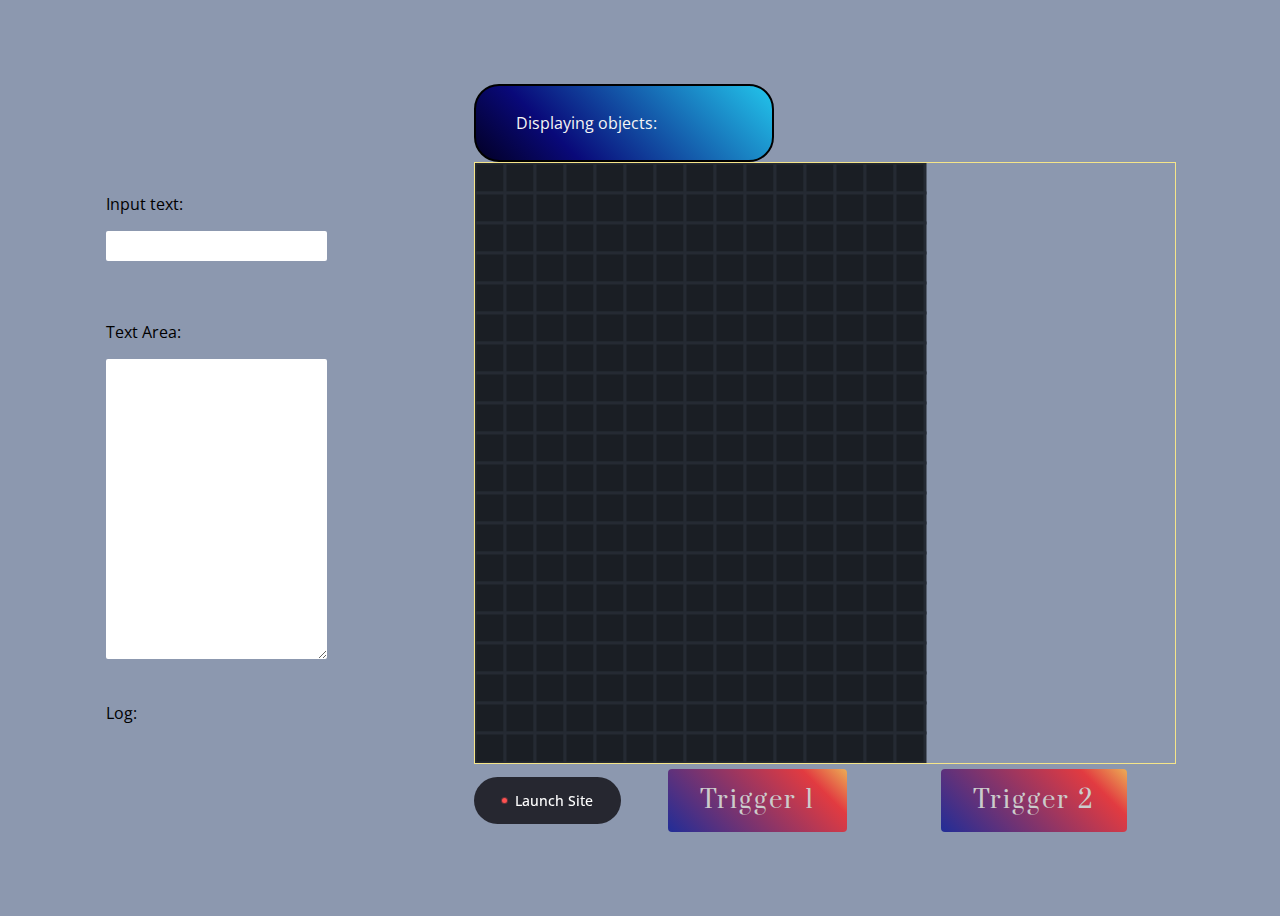
==== create.html @ 2142a40c "style" ====
<!DOCTYPE html>
<html lang="en">
<head>
    <link rel="stylesheet" href="rocketbutton.css">
    <link rel="stylesheet" href="styling.css">
    <link rel="stylesheet" href="shadowbutton.css">
    <meta charset="UTF-8">
    <meta name="viewport" content="width=device-width, initial-scale=1.0">
    <title>Document</title>
</head>
<body>
    <div id = "inputarea">
        <div>
            <p for="fname">Input text:</p>
            <input type="text" id="fname" name="fname">
        </div>
      <br>
      <br>
        <div>
            <p>Text Area:</p>
            <textarea> </textarea>
        </div>
      <br>
      <div>
        <p>Log:</p>

    </div>
    </div>



    <div id = "arena">
        <div>
            <div id="display"><p>Displaying objects:</p></div>
            <canvas id="myCanvas" width="700" height="600"
            style="border:1px solid #f5e589;">
         
        </div>
     


        
            <div id="buttongrp">
                <a href="" class="rocket-button">
                    <div class="default">Launch Site</div>
                    <div class="success">
                        <svg>
                            <use xlink:href="#check">
                        </svg>
                        <div>Site live</div>
                    </div>
                    <div class="animation">
                        <div class="rocket">
                            <svg>
                                <use xlink:href="#rocket">
                            </svg>
                        </div>
                        <div class="smoke">
                            <i></i><i></i><i></i><i></i><i></i><i></i>
                        </div>
                    </div>
                </a>
                
                <svg xmlns="http://www.w3.org/2000/svg" style="display: none;">
                    <symbol xmlns="http://www.w3.org/2000/svg" viewBox="0 0 13 11" id="check">
                        <polyline stroke="currentColor" points="1 5.5 5 9.5 12 1.5"></polyline>
                    </symbol>
                    <symbol xmlns="http://www.w3.org/2000/svg" viewBox="0 0 24 36" id="rocket">
                        <path d="M12,0 C18.6666667,8.70175439 19.7777778,19.0350877 15.3333333,31 L8.66666667,31 C4.22222222,19.0350877 5.33333333,8.70175439 12,0 Z" fill="var(--rocket)"></path>
                        <path d="M12,0 C5.33333333,8.70175439 4.22222222,19.0350877 8.66666667,31 C6.72222222,17.9473684 7.83333333,7.61403509 12,0 Z" fill="var(--rocket-shadow-left)"></path>
                        <path d="M12,0 C18.6666667,8.70175439 19.7777778,19.0350877 15.3333333,31 C17.2777778,17.9473684 16.1666667,7.61403509 12,0 Z" fill="var(--rocket-shadow-right)"></path>
                        <path d="M22.2399372,27.25 C21.2403105,25.558628 19.4303122,23.808628 16.21,22 L15,31 L17.6512944,31 C18.2564684,31 18.8216022,31.042427 19.1572924,31.5292747 L21.7379379,35.271956 C22.0515593,35.7267976 22.5795404,36 23.1449294,36 C23.5649145,36 23.9142153,35.7073938 23.9866527,35.3215275 L24,35.146217 L23.9987214,35.1196135 C23.7534506,31.4421183 23.1671892,28.8189138 22.2399372,27.25 Z" fill="var(--rocket-wing-right)"></path>
                        <path d="M1.76006278,27.25 C2.75968951,25.558628 4.56968777,23.808628 7.79,22 L9,31 L6.34870559,31 C5.74353157,31 5.17839777,31.042427 4.84270762,31.5292747 L2.2620621,35.271956 C1.94844071,35.7267976 1.42045963,36 0.855070627,36 C0.435085457,36 0.0857846604,35.7073938 0.0133472633,35.3215275 L0,35.146217 L0.00127855763,35.1196135 C0.24654935,31.4421183 0.832810758,28.8189138 1.76006278,27.25 Z" fill="var(--rocket-wing-left)"></path>
                        <circle fill="var(--rocket-window-shadow)" cx="12" cy="12" r="3"></circle>
                        <circle fill="var(--rocket-window)" cx="12" cy="12" r="2.5"></circle>
                        <path d="M15.6021597,5.99977504 L8.39784027,5.99977504 C8.54788101,5.6643422 8.70496315,5.3309773 8.86908669,4.99968036 L15.1309133,4.99968036 C15.2950369,5.3309773 15.452119,5.6643422 15.6021597,5.99977504 Z" fill-opacity="0.3" fill="var(--rocket-line)"></path>
                    </symbol>
                </svg>
                        
                <!-- dribbble -->
                <a class="dribbble" href="https://dribbble.com/shots/8224762--Button" target="_blank"><img src="https://cdn.dribbble.com/assets/dribbble-ball-mark-2bd45f09c2fb58dbbfb44766d5d1d07c5a12972d602ef8b32204d28fa3dda554.svg" alt=""></a>
                <button class="button" id="button1">Trigger 1</button>
                <button class="button" id="button2">Trigger 2</button>

            </div>



    </div>
    <script type= "text/javascript" src="canvas.js"> </script>
    <script type= "text/javascript" src="rocketbutton.js"> </script>
    <script type= "text/javascript" src="shadowbutton.js"> </script>
</body>
</html>
---- rocketbutton.css ----
.rocket-button {
    --background: #262730;
    --text: #fff;
    --check: #5c86ff;
    --blue: #5c86ff;
    --blue-transparent: rgba(92, 134, 255, 0);
    --dot: #fe5151;
    --dot-shadow: rgba(254, 81, 81, 0.3);
    --smoke: rgba(247, 248, 255, 0.9);
    --rocket: #eef0fd;
    --rocket-shadow-left: #fff;
    --rocket-shadow-right: #d3d4ec;
    --rocket-wing-right: #c2c3d9;
    --rocket-wing-left: #d3d4ec;
    --rocket-window: #275efe;
    --rocket-window-shadow: #c2c3d9;
    --rocket-line: #9ea0be;
    font-size: 14px;
    font-weight: 500;
    line-height: 19px;
    padding: 14px 28px;
    display: table;
    position: relative;
    backface-visibility: hidden;
    text-decoration: none;
    color: var(--text);
  }
  .rocket-button:before {
    content: '';
    top: 0;
    left: 0;
    width: 100%;
    height: 100%;
    border-radius: 25px;
    backface-visibility: hidden;
    transition: transform 0.2s ease;
    transform: scale(var(--s, 1)) translateZ(0);
    position: absolute;
    background: var(--background);
  }
  .rocket-button .default, .rocket-button .success, .rocket-button .animation {
    z-index: 1;
  }
  .rocket-button .default span, .rocket-button .success span {
    display: block;
    transition: transform 0.2s ease, opacity 0.2s ease;
    transform: translateX(var(--x, 0));
    opacity: var(--o, 1);
    filter: blur(var(--b, 0px));
  }
  .rocket-button .default {
    position: relative;
    display: flex;
  }
  .rocket-button .default:before {
    content: '';
    width: 5px;
    height: 5px;
    border-radius: 50%;
    margin: 7px 8px 0 0;
    box-shadow: 0 0 0 1px var(--dot-shadow);
    animation: pulse 1s ease infinite;
    vertical-align: top;
    display: inline-block;
    transition: opacity 0.3s linear;
    opacity: var(--o, 1);
    background: var(--dot);
  }
  .rocket-button .success {
    opacity: var(--o, 0);
    position: absolute;
    display: flex;
    top: 14px;
    left: 50%;
    transform: translateX(-50%);
  }
  .rocket-button .success svg {
    width: 13px;
    height: 11px;
    stroke-width: 2;
    stroke-dasharray: 20px;
    stroke-dashoffset: var(--o, 20px);
    stroke-linecap: round;
    stroke-linejoin: round;
    fill: none;
    display: block;
    color: var(--check);
    margin: 4px 8px 0 0;
  }
  .rocket-button .success > div {
    display: flex;
  }
  .rocket-button .success > div span {
    --o: 0;
    --x: 8px;
    --b: 2px;
  }
  .rocket-button .animation {
    left: 0;
    right: 0;
    bottom: 0;
    height: 120px;
    pointer-events: none;
    overflow: hidden;
    position: absolute;
  }
  .rocket-button .animation .smoke {
    left: 50%;
    top: 100%;
    position: absolute;
  }
  .rocket-button .animation .smoke i {
    opacity: 0;
    transform: scale(0.7);
    border-radius: 50%;
    position: absolute;
    bottom: var(--b, -20px);
    left: var(--l, -12px);
    width: var(--s, 32px);
    height: var(--s, 32px);
    background: var(--smoke);
  }
  .rocket-button .animation .smoke i:nth-child(2) {
    --s: 20px;
    --l: -24px;
    --b: -10px;
    --d: 50ms;
  }
  .rocket-button .animation .smoke i:nth-child(3) {
    --s: 22px;
    --l: 0;
    --b: -12px;
    --d: 20ms;
  }
  .rocket-button .animation .smoke i:nth-child(4) {
    --s: 12px;
    --l: 16px;
    --b: -6px;
    --d: 120ms;
  }
  .rocket-button .animation .smoke i:nth-child(5) {
    --s: 24px;
    --l: -20px;
    --b: -14px;
    --d: 80ms;
  }
  .rocket-button .animation .smoke i:nth-child(6) {
    --s: 12px;
    --l: -28px;
    --b: -8px;
    --d: 60ms;
  }
  .rocket-button .animation .rocket {
    position: absolute;
    left: 50%;
    top: 100%;
    z-index: 1;
    margin: 0 0 0 -12px;
  }
  .rocket-button .animation .rocket:before {
    content: '';
    margin-left: -3px;
    left: 50%;
    top: 32px;
    position: absolute;
    width: 6px;
    border-radius: 2px;
    height: 32px;
    transform-origin: 50% 0;
    transform: scaleY(0.5);
    background: linear-gradient(var(--blue), var(--blue-transparent));
  }
  .rocket-button .animation .rocket svg {
    width: 24px;
    height: 36px;
    display: block;
  }
  .rocket-button:active {
    --s: 0.95;
  }
  .rocket-button.live:before {
    animation: shake 1.5s ease 0.6s;
  }
  .rocket-button.live .default:before {
    --o: 0;
  }
  .rocket-button.live .default span {
    --o: 0;
    --x: 8px;
    --b: 2px;
    transition: transform 0.3s ease var(--d), opacity 0.3s ease var(--d), filter 0.3s ease var(--d);
  }
  .rocket-button.live .success {
    --o: 1;
  }
  .rocket-button.live .success span {
    --o: 1;
    --x: 0;
    --b: 0;
    transition: transform 0.3s ease calc(var(--d) + 2200ms), opacity 0.3s ease calc(var(--d) + 2200ms), filter 0.3s ease calc(var(--d) + 2200ms);
  }
  .rocket-button.live .success svg {
    --o: 0;
    transition: stroke-dashoffset 0.3s ease 2.25s;
  }
  .rocket-button.live .animation .rocket {
    animation: rocket 2s ease forwards 0.4s;
  }
  .rocket-button.live .animation .rocket:before {
    animation: rocket-light 2s ease forwards 0.4s;
  }
  .rocket-button.live .animation .smoke i {
    animation: var(--n, smoke) 1.7s ease forwards calc(var(--d) + 600ms);
  }
  .rocket-button.live .animation .smoke i:nth-child(3), .rocket-button.live .animation .smoke i:nth-child(6) {
    --n: smoke-alt;
  }
  @keyframes pulse {
    50% {
      box-shadow: 0 0 0 2px var(--dot-shadow);
    }
  }
  @keyframes shake {
    8%, 24%, 40%, 56%, 72%, 88% {
      transform: translateX(-1px);
    }
    16%, 32%, 48%, 64%, 80%, 96% {
      transform: translateX(1px);
    }
  }
  @keyframes smoke {
    20%, 80% {
      opacity: 1;
      transform: scale(1);
    }
    55% {
      transform: scale(0.92);
    }
  }
  @keyframes smoke-alt {
    20%, 80% {
      opacity: 1;
      transform: scale(1);
    }
    60% {
      transform: scale(1.08);
    }
  }
  @keyframes rocket {
    35% {
      transform: translateY(-56px);
    }
    80% {
      transform: translateY(-48px);
      opacity: 1;
    }
    100% {
      transform: translateY(-108px) scale(0.6);
      opacity: 0;
    }
  }
  @keyframes rocket-light {
    35% {
      transform: scaleY(0.6);
    }
    75% {
      transform: scaleY(0.5);
    }
    100% {
      transform: scaleY(1);
    }
  }
  html {
    box-sizing: border-box;
    -webkit-font-smoothing: antialiased;
  }
  * {
    box-sizing: inherit;
  }
  *:before, *:after {
    box-sizing: inherit;
  }
  body {
    min-height: 100vh;
    display: flex;
    font-family: 'Roboto', Arial;
    justify-content: center;
    align-items: center;
    background: #F7F8FF;
  }
  body .dribbble {
    position: fixed;
    display: block;
    right: 20px;
    bottom: 20px;
  }
  body .dribbble img {
    display: block;
    height: 28px;
  }
---- styling.css ----
.button {
  border: none;
  color: rgb(2, 0, 0);
  padding: 15px 32px;
  text-align: center;
  text-decoration: none;
  display: inline-block;
  font-size: 16px;
  margin: 0 auto;
  cursor: pointer;
  position: relative;
  font-family: cursive;
  background: linear-gradient(45deg, rgba(13,25,147,0.8449754901960784) 0%, rgba(253,29,29,0.758140756302521) 81%, rgba(252,176,69,0.8533788515406162) 100%);
}

input[type="text"] {
	background-color: #fff;
	border-radius: 2px;
	padding: 0px 0px 0px 10px;
	width: 60%;
	height: 30px;
	margin: 0px;
	border: none;
	font-weight: bold;
}
#buttongrp{
    display:flex;
    margin:0 auto;
    align-content: center;
    align-self: center;
    align-items: center;
    width:100%;
}



#inputarea{
    margin-top: 0px;
    float: left;
    width: 30%;
}

textarea {
	background-color: #fff;
	border-radius: 2px;
	padding: 0px 0px 0px 10px;
	width: 60%;
	height: 300px;
	margin: 0px;
	border: none;
	font-weight: bold;
}
#arena{
    float: right;
    width: 700px;
  }

br{
    margin-top: 20px;
}

body{
    padding: 20px;
    background: rgb(140, 152, 175);
    font-family: -apple-system, BlinkMacSystemFont, 'Segoe UI', Roboto, Oxygen, Ubuntu, Cantarell, 'Open Sans', 'Helvetica Neue', sans-serif;
}

#display{
	border:2px solid black;
	padding:10px 40px; 
	width:300px;
    border-radius:25px;
    background: rgb(2,0,36);
    background: linear-gradient(45deg, rgba(2,0,36,1) 0%, rgba(9,9,121,1) 28%, rgba(0,212,255,0.7525385154061625) 100%);
    color: whitesmoke;
}
---- shadowbutton.css ----
@import url('https://fonts.googleapis.com/css?family=Open+Sans|Prata');
/* body {
  background-color: #FD9191;
  font-size: 62.5%;
} */
.button{
  border: none;
  border-radius: 4px;
  color: #ccc;
  font-size: 1.5rem;
  font-family: 'Prata';
  letter-spacing: 2px;
  background: rgb(13,25,147);
  background: linear-gradient(45deg, rgba(13,25,147,0.8449754901960784) 0%, rgba(253,29,29,0.758140756302521) 81%, rgba(252,176,69,0.8533788515406162) 100%);
}

.button {
  display: block;
  cursor: pointer;
  transition: box-shadow 0.1s linear;
}
.button:hover {
  box-shadow: 0 10px 0 rgba(0, 0, 0, 0.2);
}
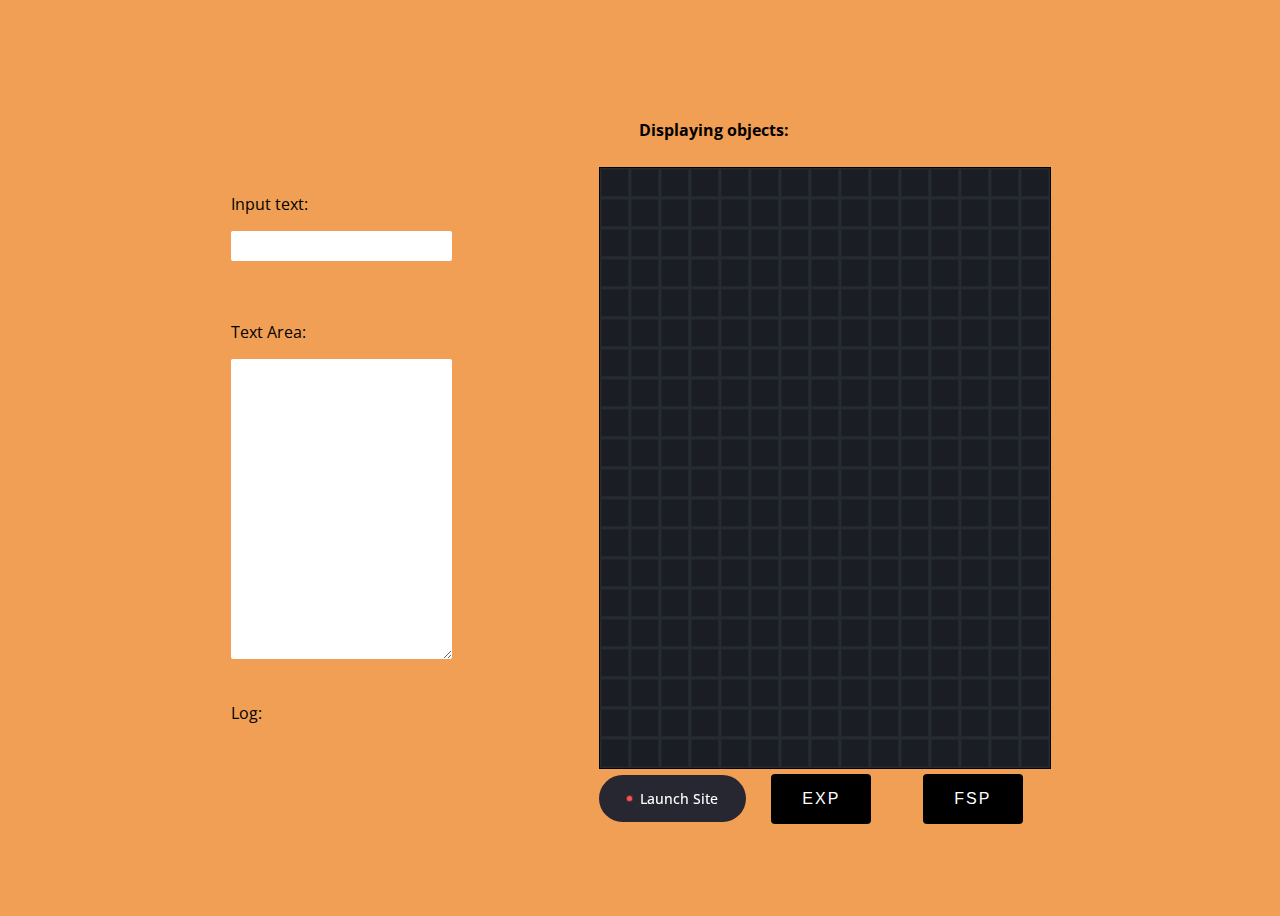
==== commit 0bf04510: "a" ====
--- a/create.html
+++ b/create.html
@@ -32,8 +32,8 @@
     <div id = "arena">
         <div>
             <div id="display"><p>Displaying objects:</p></div>
-            <canvas id="myCanvas" width="700" height="600"
-            style="border:1px solid #f5e589;">
+            <canvas id="myCanvas" width="450" height="600"
+            style="border:1px solid #000000;">
          
         </div>
      
@@ -79,8 +79,8 @@
                         
                 <!-- dribbble -->
                 <a class="dribbble" href="https://dribbble.com/shots/8224762--Button" target="_blank"><img src="https://cdn.dribbble.com/assets/dribbble-ball-mark-2bd45f09c2fb58dbbfb44766d5d1d07c5a12972d602ef8b32204d28fa3dda554.svg" alt=""></a>
-                <button class="button" id="button1">Trigger 1</button>
-                <button class="button" id="button2">Trigger 2</button>
+                <button class="button" id="button1">EXP</button>
+                <button class="button" id="button2">FSP</button>
 
             </div>
 
--- a/styling.css
+++ b/styling.css
@@ -1,7 +1,7 @@
 .button {
   border: none;
   color: rgb(2, 0, 0);
-  padding: 15px 32px;
+  padding: 15px 10px;
   text-align: center;
   text-decoration: none;
   display: inline-block;
@@ -9,8 +9,7 @@
   margin: 0 auto;
   cursor: pointer;
   position: relative;
-  font-family: cursive;
-  background: linear-gradient(45deg, rgba(13,25,147,0.8449754901960784) 0%, rgba(253,29,29,0.758140756302521) 81%, rgba(252,176,69,0.8533788515406162) 100%);
+  background: black;
 }
 
 input[type="text"] {
@@ -52,7 +51,7 @@
 }
 #arena{
     float: right;
-    width: 700px;
+    width: 450px;
   }
 
 br{
@@ -66,11 +65,11 @@
 }
 
 #display{
-	border:2px solid black;
+    font-weight: bold;
 	padding:10px 40px; 
 	width:300px;
-    border-radius:25px;
-    background: rgb(2,0,36);
-    background: linear-gradient(45deg, rgba(2,0,36,1) 0%, rgba(9,9,121,1) 28%, rgba(0,212,255,0.7525385154061625) 100%);
+    border-radius:15px;
+    margin:0px;
+    background: black
     color: whitesmoke;
 }--- a/shadowbutton.css
+++ b/shadowbutton.css
@@ -1,17 +1,17 @@
 @import url('https://fonts.googleapis.com/css?family=Open+Sans|Prata');
-/* body {
-  background-color: #FD9191;
-  font-size: 62.5%;
-} */
+body {
+  background-color: #f09f54;
+  
+}
 .button{
   border: none;
   border-radius: 4px;
-  color: #ccc;
-  font-size: 1.5rem;
-  font-family: 'Prata';
+  width: 100px;
+  height: 50px;
+  color: white;
+  font-size: 1.0 rem;
   letter-spacing: 2px;
-  background: rgb(13,25,147);
-  background: linear-gradient(45deg, rgba(13,25,147,0.8449754901960784) 0%, rgba(253,29,29,0.758140756302521) 81%, rgba(252,176,69,0.8533788515406162) 100%);
+
 }
 
 .button {
